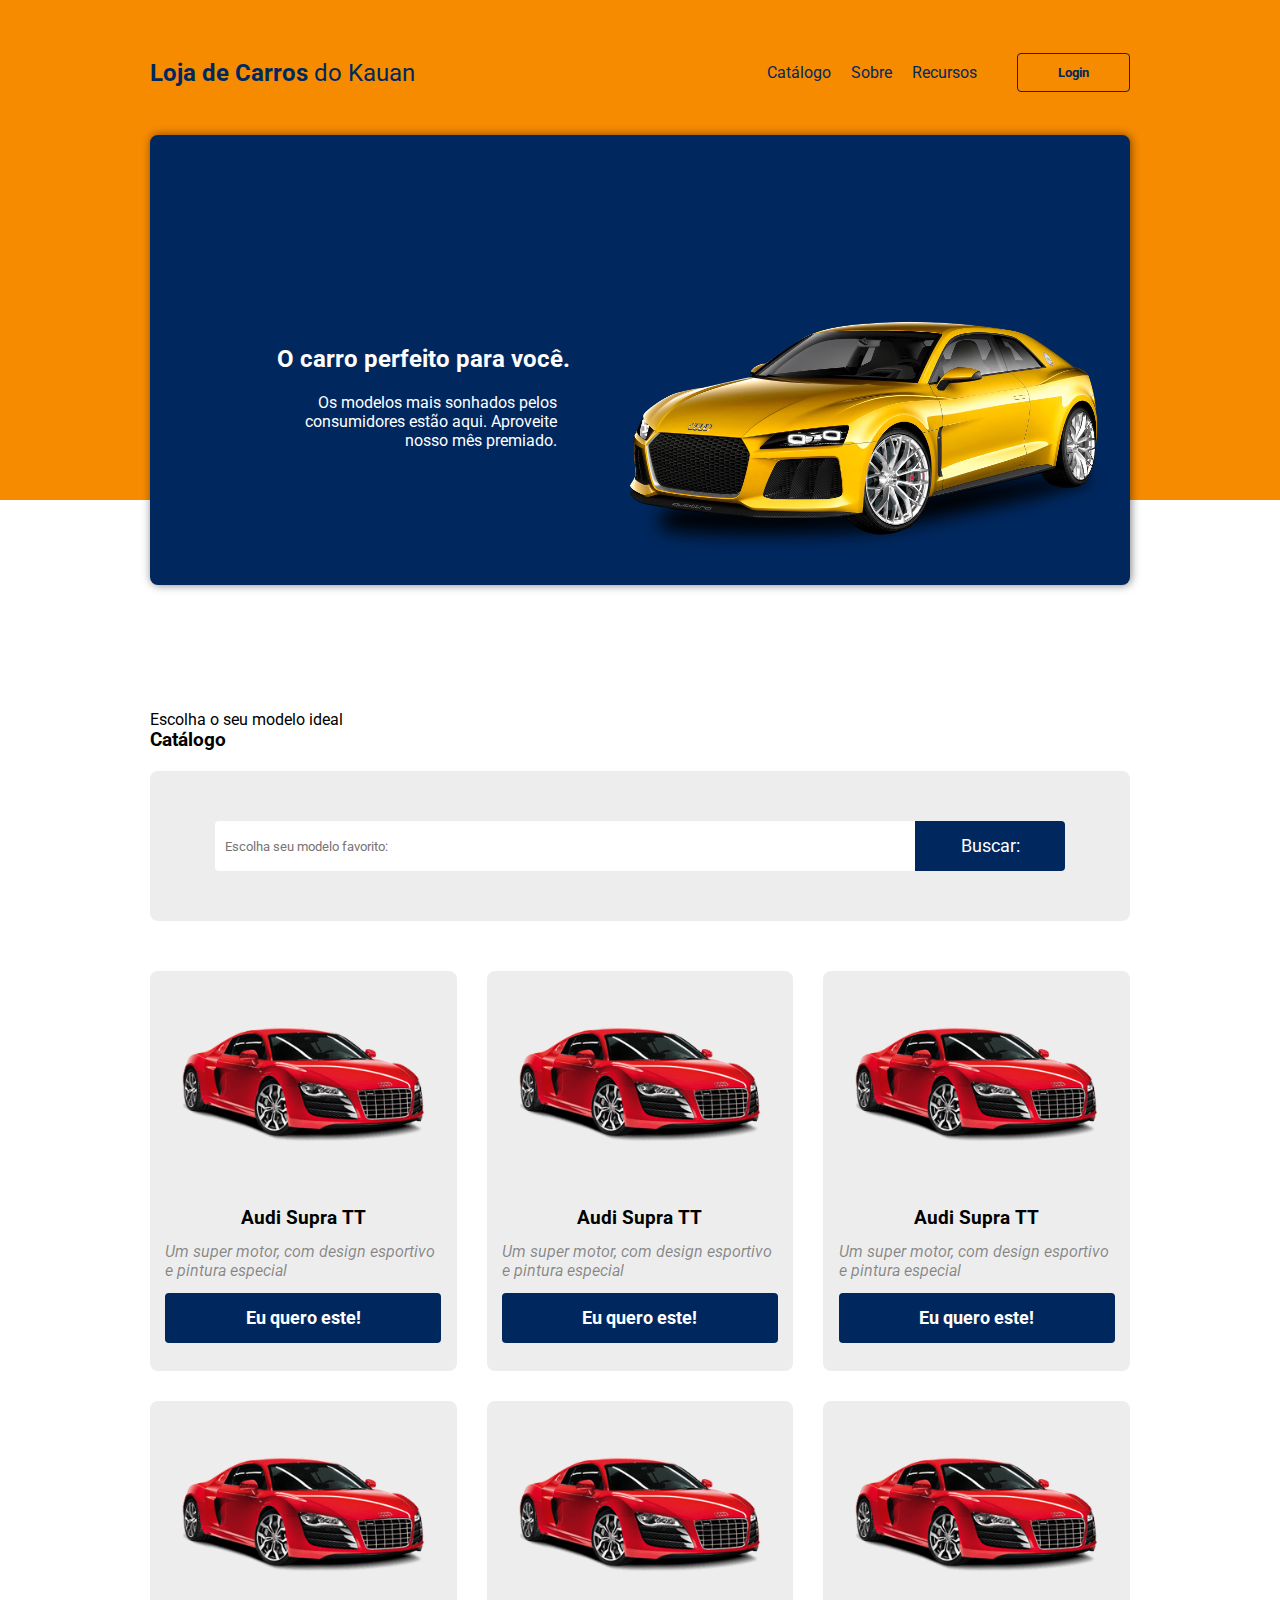
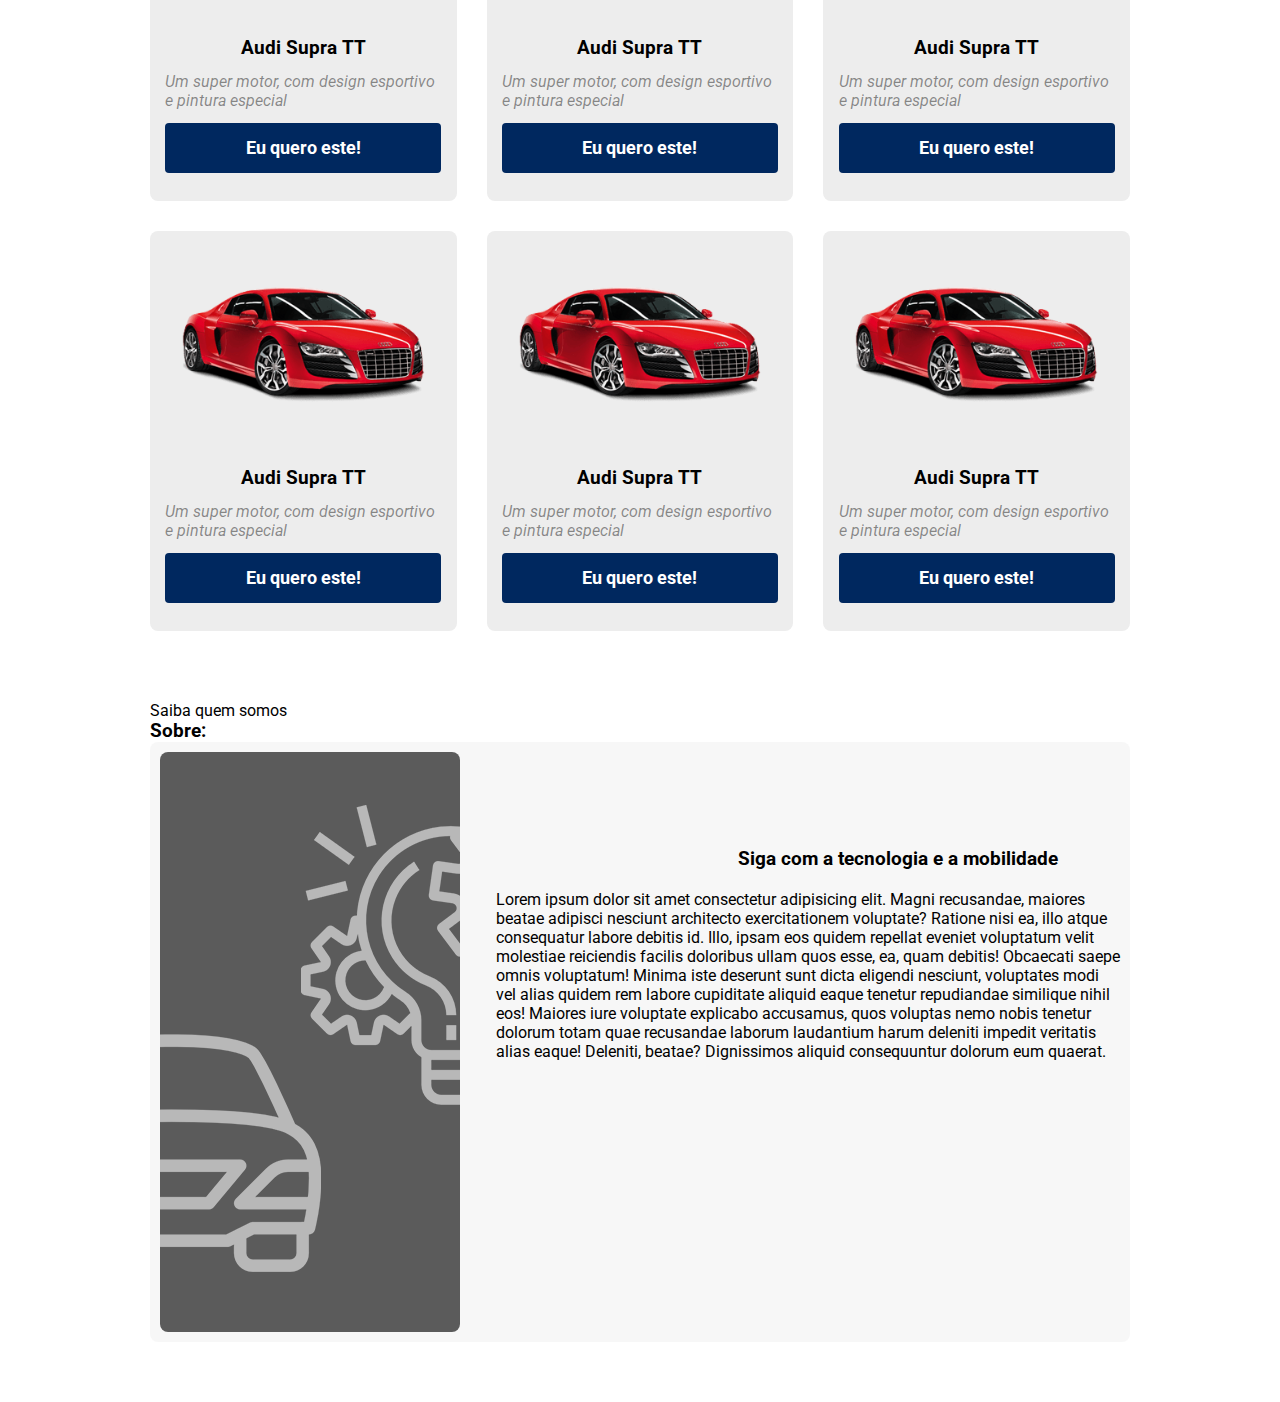
==== index.html @ b5ece36b "Add files via upload" ====
<!DOCTYPE html>
<html lang="en">
<head>
    <meta charset="UTF-8">
    <meta name="viewport" content="width=device-width, initial-scale=1.0">
    <title>Loja de Carros do Pedro</title>
    <link rel="stylesheet" href="css/style.css">
</head>
<body>
    <header>

    <div class="content">

        <nav>
            <p class="brand"><strong>Loja de Carros</strong> do Kauan</p>
            <ul>
                <li><a href="#catalog">Catálogo</a></li>
                <li><a href="#about">Sobre</a></li>
                <li><a href="#feature">Recursos</a></li>
                <button>Login</button>
            </ul>
        </nav>
        <div class="header-block">
            <div class="text">
                <h2>O carro perfeito para você.</h2>
                <p>
                    Os modelos mais sonhados pelos consumidores estão aqui. Aproveite nosso mês premiado.
                </p>
            </div>
            <img src="images/car-header.png" alt="Carro">
        </div>
    </div>        

    </header>
    <section class="catalog" id="catalog">
        <div class="content">
            <div class="title-wrapper-catalog">
                <p>Escolha o seu modelo ideal</p>
                <h3>Catálogo</h3>
            </div>
            <div class="filter-card">
                <input 
                type="text"
                class="search-input"
                placeholder="Escolha seu modelo favorito:"
            />
            <button class="search-button">Buscar:</button>
        </div>
        <div class="card-wrapper">
            <div class="card-item">
                <img src="images/car-card.png" alt="Carro">
                <div class="card-content">
                    <h3>Audi Supra TT</h3>
                    <p>Um super motor, com design esportivo e pintura especial</p>
                    <button type="button">Eu quero este!</button>
                </div>
            </div>
            <div class="card-item">
                <img src="images/car-card.png" alt="Carro">
                <div class="card-content">
                    <h3>Audi Supra TT</h3>
                    <p>Um super motor, com design esportivo e pintura especial</p>
                    <button type="button">Eu quero este!</button>
                </div>
            </div>
            <div class="card-item">
                <img src="images/car-card.png" alt="Carro">
                <div class="card-content">
                    <h3>Audi Supra TT</h3>
                    <p>Um super motor, com design esportivo e pintura especial</p>
                    <button type="button">Eu quero este!</button>
                </div>
            </div><div class="card-item">
                <img src="images/car-card.png" alt="Carro">
                <div class="card-content">
                    <h3>Audi Supra TT</h3>
                    <p>Um super motor, com design esportivo e pintura especial</p>
                    <button type="button">Eu quero este!</button>
                </div>
            </div><div class="card-item">
                <img src="images/car-card.png" alt="Carro">
                <div class="card-content">
                    <h3>Audi Supra TT</h3>
                    <p>Um super motor, com design esportivo e pintura especial</p>
                    <button type="button">Eu quero este!</button>
                </div>
            </div><div class="card-item">
                <img src="images/car-card.png" alt="Carro">
                <div class="card-content">
                    <h3>Audi Supra TT</h3>
                    <p>Um super motor, com design esportivo e pintura especial</p>
                    <button type="button">Eu quero este!</button>
                </div>
            </div><div class="card-item">
                <img src="images/car-card.png" alt="Carro">
                <div class="card-content">
                    <h3>Audi Supra TT</h3>
                    <p>Um super motor, com design esportivo e pintura especial</p>
                    <button type="button">Eu quero este!</button>
                </div>
            </div><div class="card-item">
                <img src="images/car-card.png" alt="Carro">
                <div class="card-content">
                    <h3>Audi Supra TT</h3>
                    <p>Um super motor, com design esportivo e pintura especial</p>
                    <button type="button">Eu quero este!</button>
                </div>
            </div>
            <div class="card-item">
                <img src="images/car-card.png" alt="Carro">
                <div class="card-content">
                    <h3>Audi Supra TT</h3>
                    <p>Um super motor, com design esportivo e pintura especial</p>
                    <button type="button">Eu quero este!</button>
                </div>
            </div>
        </div>
    </section>
    <section class="about" id="about">
        <div class="content">
            <div class="title-wrapper-about">
                <p>Saiba quem somos</p>
                <h3>Sobre:</h3>
            </div>
            <div class="about-content">
                <div class="left">
                    <img src="images/about.png" alt="Sobre">
                </div>
                <div class="right">
                    <h3>Siga com a tecnologia e a mobilidade</h3>
                    <P>
                        Lorem ipsum dolor sit amet consectetur adipisicing elit. Magni recusandae, maiores beatae adipisci nesciunt architecto exercitationem voluptate? Ratione nisi ea, illo atque consequatur labore debitis id. Illo, ipsam eos quidem repellat eveniet voluptatum velit molestiae reiciendis facilis doloribus ullam quos esse, ea, quam debitis! Obcaecati saepe omnis voluptatum! Minima iste deserunt sunt dicta eligendi nesciunt, voluptates modi vel alias quidem rem labore cupiditate aliquid eaque tenetur repudiandae similique nihil eos! Maiores iure voluptate explicabo accusamus, quos voluptas nemo nobis tenetur dolorum totam quae recusandae laborum laudantium harum deleniti impedit veritatis alias eaque! Deleniti, beatae? Dignissimos aliquid consequuntur dolorum eum quaerat.
                    </P>
                </div>
            </div>
        </div>
    </section>
</body>
</html>
---- css/style.css ----
@import url('https://fonts.googleapis.com/css2?family=Roboto:ital,wght@0,100;0,300;0,400;0,500;0,700;0,900;1,100;1,300;1,400;1,500;1,700;1,900&display=swap');

*{
    margin: 0px;
    padding: 0px;
    box-sizing: border-box;
    outline: none;
    font-family: "Roboto", sans-serif;
}

:root {
    --orange: #f78b00;
    --blue: #00285f;
    --gray:  #ededed;
}

html,
body{
    width: 100%;
    overflow-x: hidden;
}

header{
    width: 100%;
    height: 500px;
    background: var(--orange);
}

.content{
    max-width: 1000px;
    min-width: 300px;
    margin: 0 auto;
    display: flex;
    flex-direction: column;
    padding: 10px;
}

nav{
    width: 100%;
    height: 125px;
    display: flex;
    flex-direction: row;
    align-items: center;
    justify-content: space-between;
}

.brand{
    font-size: 24px;
    color: var(--blue);
    cursor: pointer;
}

nav ul{
    display: flex ;
    flex-direction: row;    
}

nav ul li{
    list-style: none;
    padding: 10px;
    cursor: pointer;
}

nav ul li a{
    color: var(--blue);
    text-decoration: none;
}

nav ul li a:hover {
    color: #00285f83;
}

nav ul button{
    border: 1px solid var(--blue);
    background: transparent;
    padding: 8px 40px;
    cursor: pointer;
    margin-left: 30px;
    color: var(--blue);
    font-weight: bold;
    border-radius: 4px;
}

nav ul button:hover{
    transition: background, color 0.6s;
    background: var(--blue);
    color: white;
}

.content .header-block{
    max-width: 1000px;
    min-height: 300px;
    height: 450px;
    background: var(--blue);
    border-radius: 8px;
    box-shadow: 1px 0px 10px 0px rgba(0, 0, 0, 0.5);
    -webkit-box-shadow: 1px 0px 10px 0px rgba(0, 0, 0, 0.5);
    -moz-box-shadow: 1px 0px 10px 0px rgba(0, 0, 0, 0.5);
    position: relative;
    z-index: 10;
    padding: 10px;
}

.header-block img{
    width: 50%;
    position: absolute;
    right: 2%;
    bottom: 2%;  
}

.header-block .text{
    position: absolute;
    bottom: 30%;
    left: 15%;
}

.header-block .text h2{
    color: white;
    margin-bottom: 20px;
    text-align: right;
    transform: translateX(-20px);
    transition: transform 0.5s;
}

.header-block .text p{
    max-width: 280px;
    color: white;
    text-align: right;
    transform: translateX(-20px);
    transition: transform 0.4s;
}

section .catalog{
    width: 100vw;
    padding: 100px;
}

section .filter-card{
    width: 980px;
    height: 150px;
    background: var(--gray);
    border-radius: 8px;
    margin: 0 auto;
    display: flex;
    flex-direction: row;
    align-items: center;
    justify-content: center;
}

.search-input{
    width: 700px;
    height: 50px;
    border: none;
    border-radius: 4px 0px 0px 4px;
    text-indent: 10px;
}

.search-button{
    width: 150px;
    height: 50px;
    border-radius: 0px 4px 4px 0px;
    border: none;
    background: var(--blue);
    color: white;
    cursor: pointer;
    font-size: 1.1em;
    transition: 0.2s ease;
}

.search-button:hover{
    background: #dedede;
    color: var(--blue);
}

.title-wrapper-catalog{
    margin-top: 200px;
    padding-bottom: 20px;
}

section .card-wrapper{
    max-width: 1000px;
    height: 100%;
    display: grid;
    grid-template-columns: repeat(auto-fill,minmax(270px,1fr));
    grid-gap:30px;
    padding-top: 50px;
}

section .card-item{
    height: 400px;
    background: var(--gray);
    border-radius: 8px;
    display: flex;
    flex-direction: column;
    align-items: center;
    justify-content: space-around;
}

.card-content{
    height: 40%;
    display: flex;
    flex-direction: column;
    align-items: center;
    justify-content: space-around;
}

.card-item img{
    width: 85%;
}

.card-item h4{
    width: 90%;
}

.card-item p{
    width: 90%;
    font-style: italic;
    color: #00000070;
}

.card-item button{
    width: 90%;
    padding: 15px 0px;
    border: none;
    background: var(--blue);
    border-radius: 4px;
    color: white;
    font-weight: bold;
    font-size: 1.1em;
    cursor: pointer;
    transition: 0.3s ease;
    margin-bottom: 10px;
}

.card-item button:hover{
    background: #dedede;
    color: var(--blue);
}

.about{
    width: 100%;
    height: 100%;
    display: flex;
    align-items: center;
    justify-content: center;
    padding: 50px 10px;
}

.about-content {
    max-width: 1000px;
    min-width: 300px;
    height: 600px;
    background: #dedede3b;
    margin: 0 auto;
    border-radius: 8px;
    z-index: 10;
    padding: 10px;
    display: flex;
    flex-direction: row;
    align-items: center;
    justify-content: space-between;
}

.left{
    width: 25%;
    min-width: 300px;
    height: 100%;
    background: #000000a1;
    border-radius: 8px;
}

.right{
    width: 65%;
    height: 100%;
    display: flex;
    flex-direction: column;
    align-items: flex-start;
    justify-content: flex-start;
    padding-top: 10%;
}

.right h3{
    text-align: right;
    width: 90%;
    margin-bottom: 20px;
}
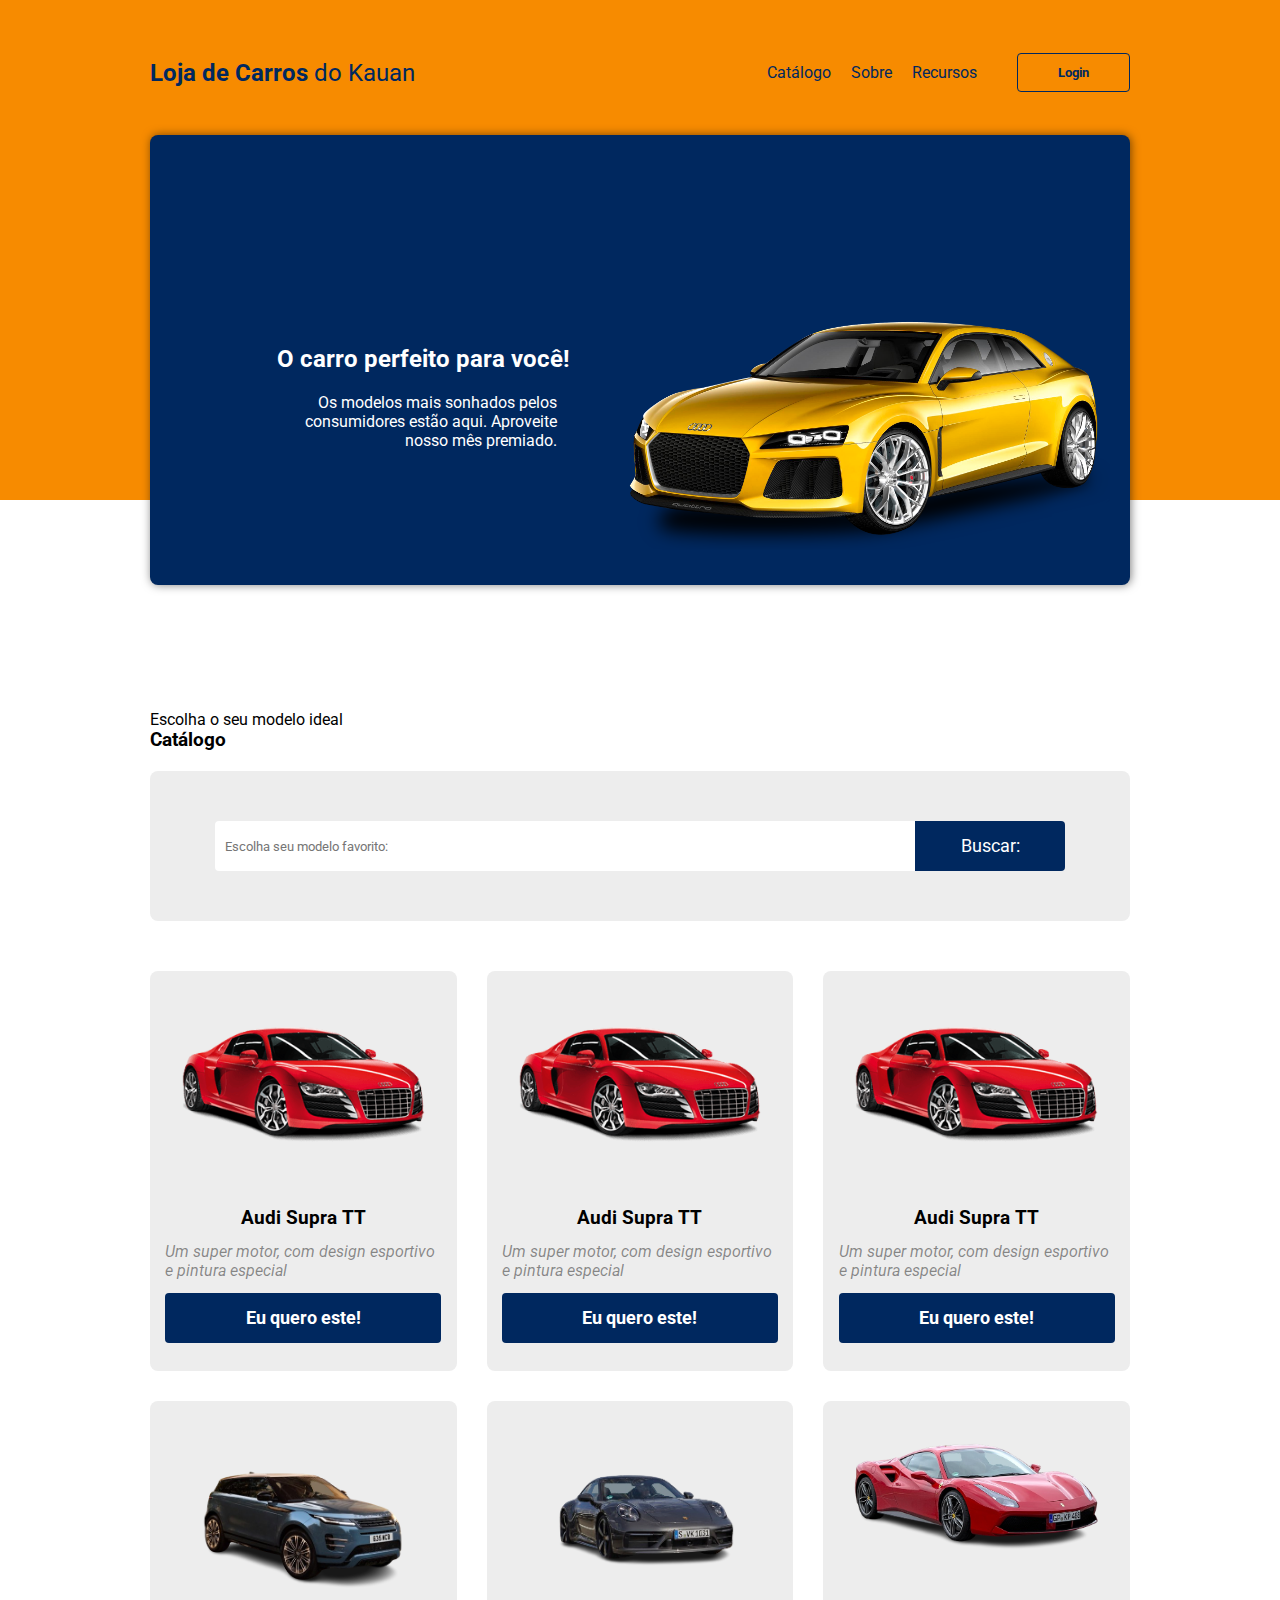
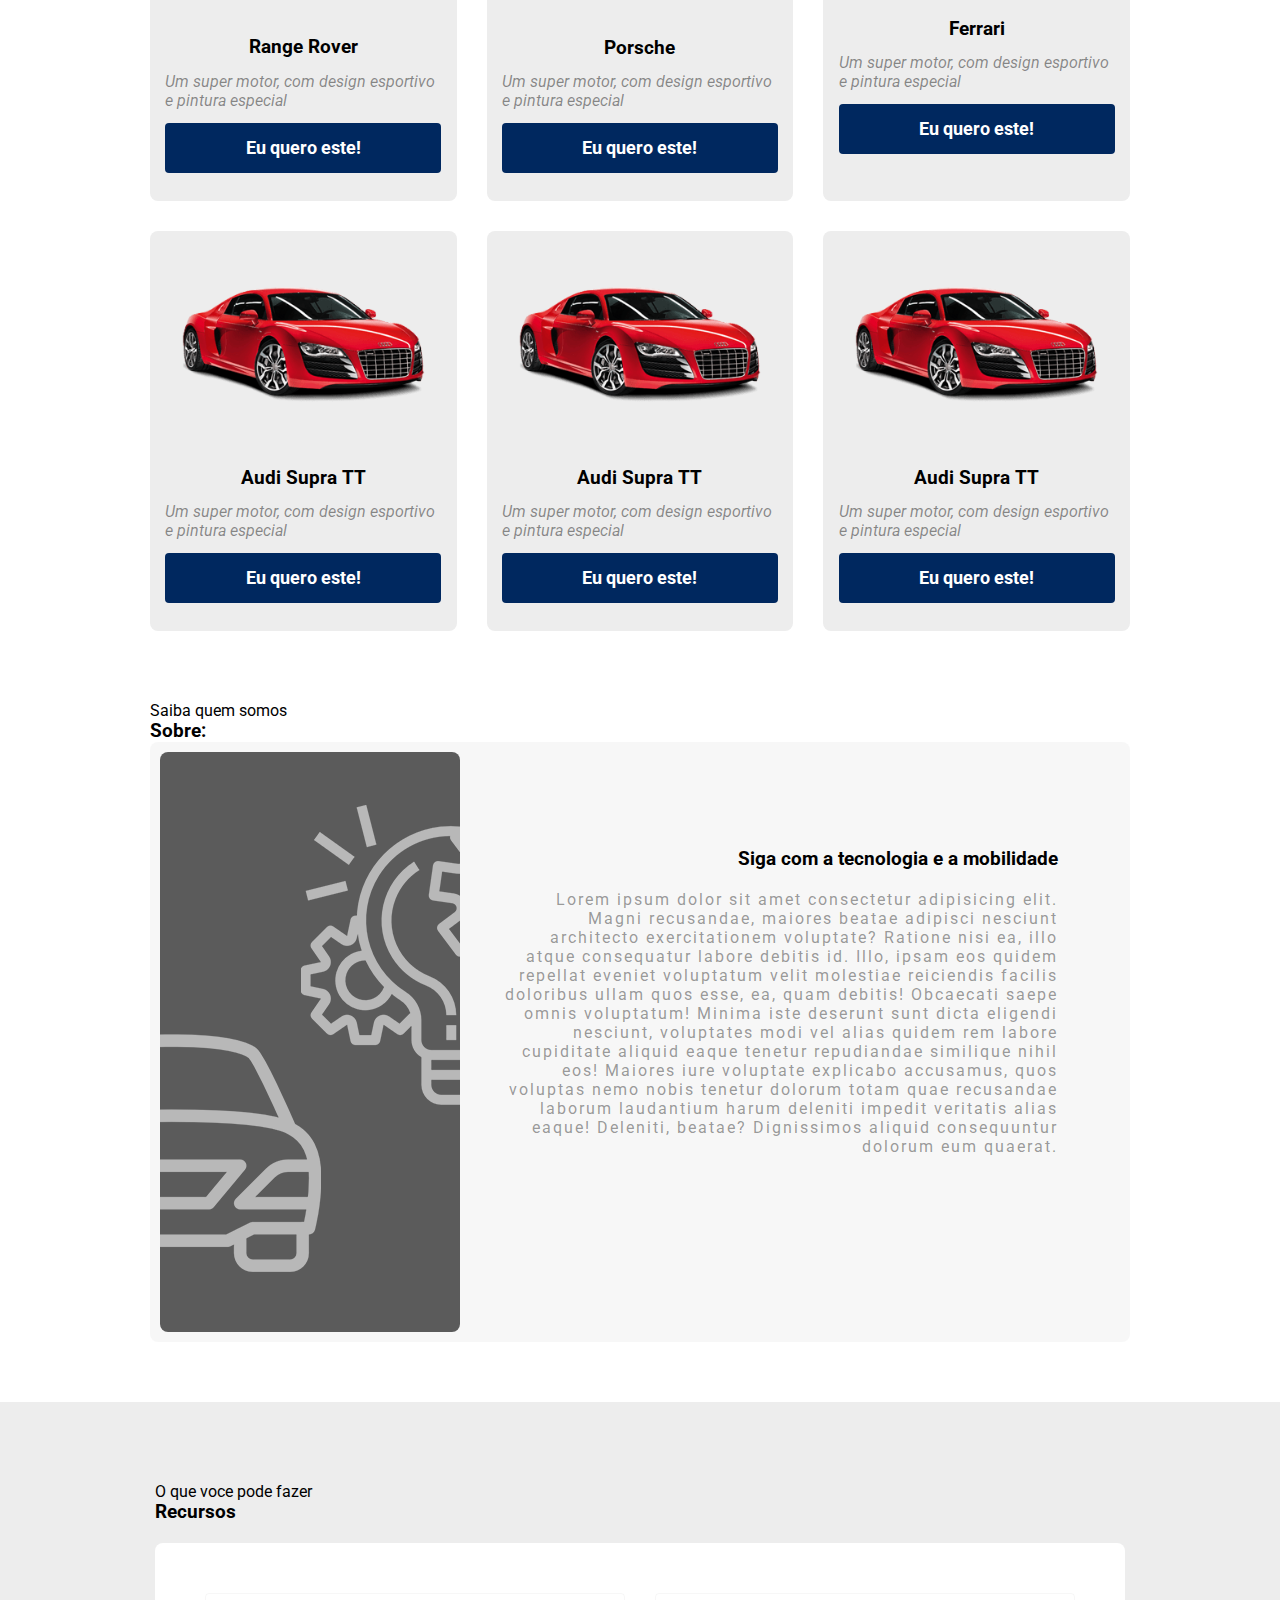
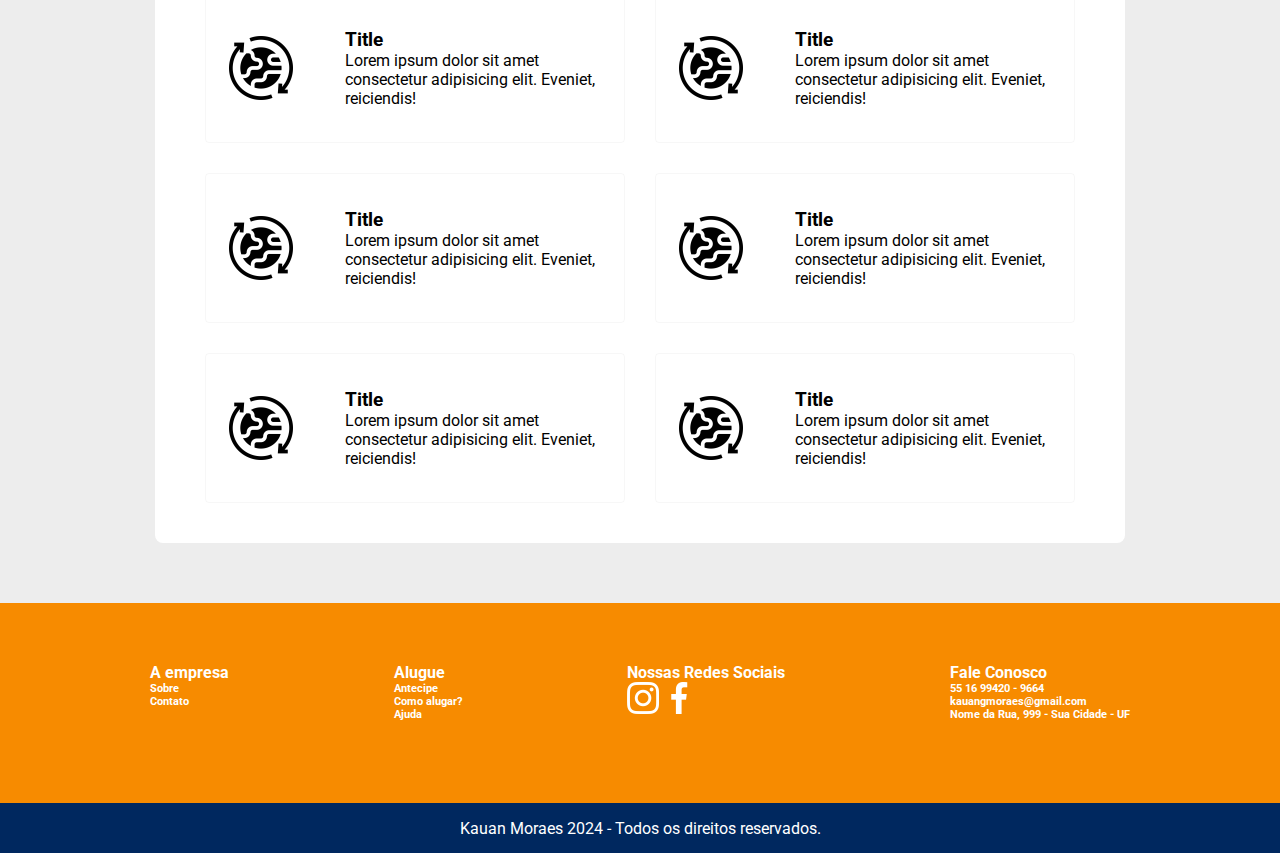
==== commit 1242d044: "Add files via upload" ====
--- a/index.html
+++ b/index.html
@@ -3,7 +3,7 @@
 <head>
     <meta charset="UTF-8">
     <meta name="viewport" content="width=device-width, initial-scale=1.0">
-    <title>Loja de Carros do Pedro</title>
+    <title>Loja de Carros do Kauan</title>
     <link rel="stylesheet" href="css/style.css">
 </head>
 <body>
@@ -22,7 +22,7 @@
         </nav>
         <div class="header-block">
             <div class="text">
-                <h2>O carro perfeito para você.</h2>
+                <h2>O carro perfeito para você!</h2>
                 <p>
                     Os modelos mais sonhados pelos consumidores estão aqui. Aproveite nosso mês premiado.
                 </p>
@@ -71,23 +71,23 @@
                     <button type="button">Eu quero este!</button>
                 </div>
             </div><div class="card-item">
-                <img src="images/car-card.png" alt="Carro">
-                <div class="card-content">
-                    <h3>Audi Supra TT</h3>
-                    <p>Um super motor, com design esportivo e pintura especial</p>
-                    <button type="button">Eu quero este!</button>
-                </div>
-            </div><div class="card-item">
-                <img src="images/car-card.png" alt="Carro">
-                <div class="card-content">
-                    <h3>Audi Supra TT</h3>
-                    <p>Um super motor, com design esportivo e pintura especial</p>
-                    <button type="button">Eu quero este!</button>
-                </div>
-            </div><div class="card-item">
-                <img src="images/car-card.png" alt="Carro">
-                <div class="card-content">
-                    <h3>Audi Supra TT</h3>
+                <img src="images/2024-land-rover-range-rover-evoque-phev-103-65380161233a7-removebg-preview.png" alt="Carro">
+                <div class="card-content">
+                    <h3>Range Rover</h3>
+                    <p>Um super motor, com design esportivo e pintura especial</p>
+                    <button type="button">Eu quero este!</button>
+                </div>
+            </div><div class="card-item">
+                <img src="images/911-carrera-removebg-preview.png" alt="Carro">
+                <div class="card-content">
+                    <h3>Porsche</h3>
+                    <p>Um super motor, com design esportivo e pintura especial</p>
+                    <button type="button">Eu quero este!</button>
+                </div>
+            </div><div class="card-item">
+                <img src="images/Ferrari_488_GTB_IMG_4120-removebg-preview.png" alt="Carro">
+                <div class="card-content">
+                    <h3>Ferrari </h3>
                     <p>Um super motor, com design esportivo e pintura especial</p>
                     <button type="button">Eu quero este!</button>
                 </div>
@@ -135,5 +135,92 @@
             </div>
         </div>
     </section>
+    <section class="features" id="features">
+        <div class="content">
+            <div class="title-wrapper-features">
+                <p>O que voce pode fazer</p>
+                <h3>Recursos</h3>
+            </div>
+            <div class="feature-card-block">
+                <div class="feature-card-item">
+                    <img src="images/feature-planet.png" alt="Recursos">
+                    <div class="feature-text-content">
+                        <h3>Title</h3>
+                        <p>Lorem ipsum dolor sit amet consectetur adipisicing elit. Eveniet, reiciendis!</p>
+                    </div>
+                </div>
+               
+                <div class="feature-card-item">
+                    <img src="images/feature-planet.png" alt="Recursos">
+                    <div class="feature-text-content">
+                        <h3>Title</h3>
+                        <p>Lorem ipsum dolor sit amet consectetur adipisicing elit. Eveniet, reiciendis!</p>
+                    </div>
+                </div>
+                <div class="feature-card-item">
+                    <img src="images/feature-planet.png" alt="Recursos">
+                    <div class="feature-text-content">
+                        <h3>Title</h3>
+                        <p>Lorem ipsum dolor sit amet consectetur adipisicing elit. Eveniet, reiciendis!</p>
+                    </div>
+                </div>
+                <div class="feature-card-item">
+                    <img src="images/feature-planet.png" alt="Recursos">
+                    <div class="feature-text-content">
+                        <h3>Title</h3>
+                        <p>Lorem ipsum dolor sit amet consectetur adipisicing elit. Eveniet, reiciendis!</p>
+                    </div>
+                </div>
+                <div class="feature-card-item">
+                    <img src="images/feature-planet.png" alt="Recursos">
+                    <div class="feature-text-content">
+                        <h3>Title</h3>
+                        <p>Lorem ipsum dolor sit amet consectetur adipisicing elit. Eveniet, reiciendis!</p>
+                    </div>
+                </div>
+                <div class="feature-card-item">
+                    <img src="images/feature-planet.png" alt="Recursos">
+                    <div class="feature-text-content">
+                        <h3>Title</h3>
+                        <p>Lorem ipsum dolor sit amet consectetur adipisicing elit. Eveniet, reiciendis!</p>
+                    </div>
+                </div>
+            </div>
+        </div>
+    </section>
+
+    <footer>
+        <div class="main">
+            <div class="content footer-links">
+                <div class="footer-company">
+                    <h4>A empresa</h4>
+                    <h6>Sobre</h6>
+                    <h6>Contato</h6>
+                </div>
+                <div class="footer-rental">
+                    <h4>Alugue</h4>
+                    <h6>Antecipe</h6>
+                    <h6>Como alugar?</h6>
+                    <h6>Ajuda</h6>
+                </div>
+                <div class="footer-social">
+                    <h4>Nossas Redes Sociais</h4>
+                    <div class="social-icons">
+                        <img src="images/instagram.png" alt="Instagram" />
+                        <img src="images/facebook.png" alt="Facebook" />
+                    </div>
+                </div>
+                <div class="footer-contact">
+                    <h4>Fale Conosco</h4>
+                    <h6>55 16 99420 - 9664</h6>
+                    <h6>kauangmoraes@gmail.com</h6>
+                    <h6>Nome da Rua, 999 - Sua Cidade - UF</h6>
+                </div>
+            </div>
+        </div>
+        <div class="last">
+            Kauan Moraes 2024 - Todos os direitos reservados.
+        </div>
+    </footer>
 </body>
 </html>--- a/css/style.css
+++ b/css/style.css
@@ -283,4 +283,113 @@
     text-align: right;
     width: 90%;
     margin-bottom: 20px;
-}+}
+
+.right p{
+    max-width: 90%;
+    font-size: 1em;
+    letter-spacing: 2px;
+    text-align: right;
+    color: rgba(0, 0, 0, 0.4);
+}
+
+.features{
+    width: 100%;
+    height: 100%;
+    background: var(--gray);
+    display: flex;
+    align-items: center;
+    justify-content: center;
+    padding: 50px 0px;
+}
+
+.title-wrapper-features{
+    padding: 20px 0px;
+}
+
+.feature-card-block{
+    max-width: 1000px;
+    min-width: 300px;
+    height: 600px;
+    background: white;
+    margin: 0 auto;
+    border-radius: 8px;
+    z-index: 10;
+    padding: 50px;
+    display: grid;
+    grid-template-columns: repeat(auto-fill, minmax(420px, 1fr));
+    grid-gap: 30px;
+}
+.feature-card-item{
+    max-width: 420px;
+    height: 150px;
+    display: flex;
+    align-items: center;
+    justify-content: space-around;
+    border: 1px solid #dedede3b;
+    border-radius: 4px;
+}
+
+.feature-text-content{
+    max-width: 60%;
+    margin: 5px;
+}
+
+.feature-card-item img{
+    width: 64px;
+    height: 64px;
+}
+
+footer{
+    width: 100%;
+    height: 250px;
+}
+
+footer .main{
+    width: 100%;
+    height: 200px;
+    background: var(--orange);
+    padding: 20px 10px;
+}
+
+.footer-links{
+    max-width: 1000px;
+    min-width: 300px;
+    display: flex;
+    flex-direction: row;
+    justify-content: space-between;
+    margin-top: 20px;
+}
+
+.footer-company, .footer-rental, .footer-contact, .footer-social{
+    color: white;
+    height: 100%;
+    min-height: 100px;
+}
+
+.footer-links h4{
+    margin-top: 10px;
+}
+.footer-links {
+    margin-bottom: 8px;
+}
+.main .footer-social img {
+    width: 32px;
+    height: 32px;
+}
+
+footer .last{
+    width: 100%;
+    height: 50px;
+    background: var(--blue);
+    color: white;
+    display: flex;
+    align-items: center;
+    justify-content: center;
+}
+
+@media (max-width: 576px){
+    nav ul li {
+        display: none;
+    }
+}
